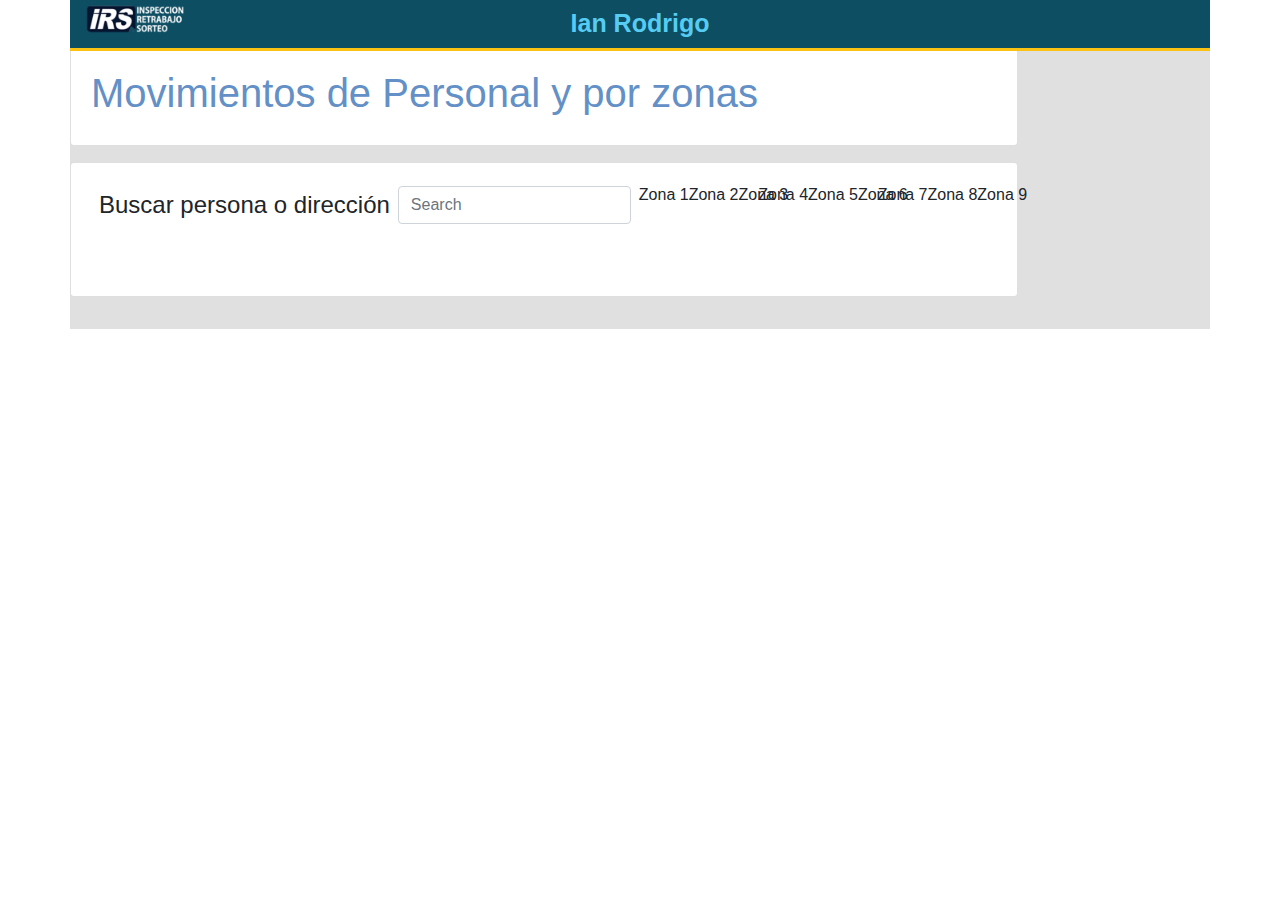
==== movimientos_personal.html @ 2532d821 "Subo la pagina de personal" ====
<!DOCTYPE html>
<html lang="es">
<head>
  <meta http-equiv="Content-Type" content="text/html; charset=UTF-8">
    
    <meta name="viewport" content="width=device-width, initial-scale=1, shrink-to-fit=no">
    <link rel="icon" href="imagenes/icon_logo_03.gif">
    <title>IRIS Inspeccion, Retrabajo, Sorteo 
  </title>

    <!-- Bootstrap core CSS -->
    <link async href="css/bootstrap.css" rel="stylesheet">
    <link async href="css/carousel.css" rel="stylesheet">
    <link  async rel="stylesheet" href="css/estilos.css">
    <link  async rel="stylesheet" href="https://use.fontawesome.com/releases/v5.3.1/css/all.css" integrity="sha384-mzrmE5qonljUremFsqc01SB46JvROS7bZs3IO2EmfFsd15uHvIt+Y8vEf7N7fWAU" crossorigin="anonymous">
  </head>
  <style>
   
    #detalles_vivienda, 
    .numerador_ordenes_l1, 
    .numerador_ordenes_l2, 
    .numerador_ordenes_l3,
    #detalle_zonas{
      display: none;
    }
  </style>
  <body>
  


  <!-- Content here -->

<header>
          
<div class="container fixed-top mb-5" style="background: #0E4E63; border-bottom:3px solid #FCC213 ">
    <div class="row">
              <div class="col-md-4 d-none d-md-block"><img src="imagenes/logo.png" alt="IRIS" class="logo_iris"></div>
              <div class="col-sm-6 col-md-4 text-center user_text"> <i class="fas fa-user"></i> Ian Rodrigo </div>  
              <div class="col-sm-6 col-md-4 iconos_menu ">
                <div class="text-center">
                <a href="#"><i class="fas fa-th"></i></a>
                <a href="#"><i class="fas fa-user-cog"></i></a>
                <a href="#"><i class="fas fa-bell"></i></a>
                <a href="#"><i class="fas fa-question-circle"></i></a>                                  
                </div>
              </div>   
  </div> 
</div>       
</header>

<main class="fondo">

<div class="container mt-5" style="background: #E0E0E0;">
  <div class="row">
   

<div class="contenedor_cuerpo">

  <section id="preferencias">
  <div class="card mb-2">
  <div class="card-body">  
  <h1><i class="fas fa-home fa-2x float-let"></i> Movimientos de Personal y por zonas</h1>
  <div>
    

    </div>
  </div>
</div>

<section id="zonas">
  <div class="row">
    <div class="col-md-12 mt-2 mb-2">
      <div class="card">
         <div class="card-body">
            <div class="slider_container">
              <div class="row">
                <div class="col">
                  <form class="form-inline mb-5">
                    <p class="h4 color_azul m-2">Buscar persona o  dirección </p>
                    <input class="form-control mr-sm-2 color_azul_suave" width="100%" type="search" placeholder="Search" aria-label="Buscar" onblur="buscar()">
                </form>
                </div>
                <div class="row">
                    <div class="contenedor" id="box1" onclick="show_zonas()">
                        <div class="numerador_ordenes numerador_ordenes_l1" id="nl1">1</div>
                        <div class="contenido3">
                           <i class="fas fa-home icono_zona"></i> 
                           <p class="contendor_titulo">Zona 1</p>
                             
                        </div>
                    </div>           
                    <div class="contenedor">
                        <div class="numerador_ordenes numerador_ordenes_l1">2</div>
                        <div class="contenido3">
                           <i class="fas fa-home icono_zona"></i> 
                            <p class="contendor_titulo">Zona 2</p>
                        </div>
                    </div>                       
                    <div class="contenedor">
                        <div class="numerador_ordenes numerador_ordenes_l1">3</div>
                        <div class="contenido3">
                            <i class="fas fa-home icono_zona"></i> 
                            <p class="contendor_titulo">Zona 3</p> 
                        </div>
                    </div>           
                </div>
                <div class="row">
                    <div class="contenedor">
                        <div class="numerador_ordenes numerador_ordenes_l2">4</div>
                        <div class="contenido3">
                        <i class="fas fa-home icono_zona"></i> 
                           <p class="contendor_titulo">Zona 4</p>
                        </div>
                    </div>           
                    <div class="contenedor">
                        <div class="numerador_ordenes numerador_ordenes_l2">5</div>
                        <div class="contenido3">
                        <i class="fas fa-home icono_zona"></i> 
                            <p class="contendor_titulo">Zona 5</p>   
                        </div>
                    </div>                       
                    <div class="contenedor">
                        <div class="numerador_ordenes numerador_ordenes_l2">6</div>
                        <div class="contenido3">
                      <i class="fas fa-home icono_zona"></i> 
                            <p class="contendor_titulo">Zona 6</p>
                        </div>
                    </div>           
                </div>
                <div class="row">
                    <div class="contenedor">
                        <div class="numerador_ordenes numerador_ordenes_l3">7</div>
                        <div class="contenido3">
                        <i class="fas fa-home icono_zona"></i> 
                            <p class="contendor_titulo">Zona 7</p>
                        </div>
                    </div>           
                    <div class="contenedor">
                        <div class="numerador_ordenes numerador_ordenes_l3">8</div>
                        <div class="contenido3">
                        <i class="fas fa-home icono_zona"></i> 
                            <p class="contendor_titulo">Zona 8</p>
                        </div>
                    </div>                     
                    <div class="contenedor">
                        <div class="numerador_ordenes numerador_ordenes_l3">9</div>
                        <div class="contenido3">
                        <i class="fas fa-home icono_zona"></i> 
                           <p class="contendor_titulo">Zona 9</p> 
                    </div>
            </div>
     </div> 
         </div>
        

      </div>



    </div>
    
  </div>
  


</section>






<section id="detalle_zonas">
<div class="row">
  <div class="col-md-4">
      <div class="card">
     <div class="card-body">
       
        <i class="fas fa-home fa-2x m-2" style="color: #56CCF2;"></i>
        <i class="fas fa-home fa-2x m-2" style="color: #56CCF2;"></i>   
        <i class="fas fa-home fa-2x m-2" style="color: #56CCF2;"></i>
        <i class="fas fa-home fa-2x m-2" style="color: #710404;"></i>
        <i class="fas fa-home fa-2x m-2" style="color: #56CCF2;"></i>
        <i class="fas fa-home fa-2x m-2" style="color: #56CCF2;"></i>
        <i class="fas fa-home fa-2x m-2" style="color: #710404;"></i>
        <i class="fas fa-home fa-2x m-2" style="color: #56CCF2;"></i>
        <i class="fas fa-home fa-2x m-2" style="color: #56CCF2;"></i>

     </div> 
                                         
    </div> 

     <p class="text-center mt-2 "><a href="#" class="btn btn-primary btn-lg" onclick="show_detalles()">Detalles de vivienda</a>  </p>        
    </div>
  <div class="col-md-8">
    <div class="card">
      <div class="card-body">
         <h4><i class="fas fa-home fa-lg m-2" style="color: #56CCF2;"></i> Valladolid no 40  <br>Col. Roma Del Valle, Cp. 07810</h4>
       <iframe src="https://www.google.com/maps/embed?pb=!1m18!1m12!1m3!1d60219.04580236833!2d-99.19758473978743!3d19.382555433119457!2m3!1f0!2f0!3f0!3m2!1i1024!2i768!4f13.1!3m3!1m2!1s0x0%3A0xa90a54df60c5d1a0!2sBuddhist%20center%20of%20Mexico%20City%20AC!5e0!3m2!1sen!2smx!4v1584397270337!5m2!1sen!2smx" width="100%" height="100%" frameborder="0" style="border:0;" allowfullscreen="" aria-hidden="false" tabindex="0"></iframe>
         
   
    
      </div>
    </div>
  </div>
</div>
</section>
<section id="detalles_vivienda">
  <div class="card mb-2 mt-5">
    <div class="card-header">
    <div class="row">
        <div class="col-md-9">
          <h4><i class="fas fa-home fa-lg m-10 float-let" style="color: #56CCF2;"></i> Valladolid Num.40 Int 101  <br>Col. Valle Sur, Municipio: Benito Juarez. C.P 07810</h4>
        
      </div>
      <div class="col-md-3"><i class="fas fa-chevron-circle-left fa-2x" style="color: #56CCF2;"></i>
      <strong>Regresar a Zonas</strong></div>
    </div>
     
    
    </div>
    <div class="card-body"> 
        <ul class="nav nav-pills">
  <li class="nav-item dropdown">
    <a class="nav-link active dropdown-toggle mr-2" data-toggle="dropdown" href="#" role="button" aria-haspopup="true" aria-expanded="false">Datos Inquilinos</a>
    <div class="dropdown-menu">
      <a class="dropdown-item" href="#">Código QR</a>
      <a class="dropdown-item" href="#">Datos Generales</a>
      <a class="dropdown-item" href="#">Historial de Vivienda</a>
      <a class="dropdown-item" href="#">Mobiliario</a>
      <a class="dropdown-item" href="#">Colaboradores</a>
      <a class="dropdown-item" href="#">Reparacioness</a>
      
  </li>
  <li class="nav-item dropdown">
    <a class="nav-link active dropdown-toggle" data-toggle="dropdown" href="#" role="button" aria-haspopup="true" aria-expanded="false">Datos Inmueble</a>
    <div class="dropdown-menu">
      <a class="dropdown-item" href="#">Código QR</a>
      <a class="dropdown-item" href="#">Check list vivienda</a>
      <a class="dropdown-item" href="#">Check list mobiliario</a>
      <a class="dropdown-item" href="#">Reparaciones</a>     
  </li>
  <li class="nav-item">
    <a class="nav-link " href="#" tabindex="-1" aria-disabled="true">Reportes de la  vivienda</a>
  </li>
</ul>
   

     </div>
    



  </div>




  <div class="card mb-2">
  <div class="card-body">
    <h2>CODIGO QR</h2>

<div class="row">
  <div class="col-md-4">
     <div class="form-group">
    <label for="exampleFormControlSelect1">Seleccione Año</label>
    <select class="form-control" id="exampleFormControlSelect1">
      <option>1970</option>
      <option>1973</option>
      <option>1974</option>      
    </select>
  </div>
</div> 

  <div class="col-md-4">
    <div class="form-group">
    <label for="exampleFormControlSelect1">Mes</label>
    <select class="form-control" id="exampleFormControlSelect1">
      <option>1970</option>
      <option>1973</option>
      <option>1974</option>      
    </select>
  </div>   
  </div>

  <div class="col-md-4">
   <div class="form-group">
    <label for="exampleFormControlSelect1">Supervisor</label>
    <select class="form-control" id="exampleFormControlSelect1">
      <option>1970</option>
      <option>1973</option>
      <option>1974</option>      
    </select>
  </div>

  </div>
</div>

</div>



 <div class="card mb-2 mt-2">
    <div class="card-body">
      <table class="table table-dark">
  <thead>
    <tr>
      <th scope="col">#</th>
      <th scope="col">Mes</th>
      <th scope="col">Rentas</th>
      <th scope="col">Servicios</th>
      <th scope="col">Acciones</th>
    </tr>
  </thead>
  <tbody>
    <tr>
      <th scope="row">1</th>
      <td>Enero</td>
      <td>Pendiente</td>
       <td>Pendiente</td>
       <td><button type="button" class="btn btn-info">Editar</button></td>
    </tr>
    <tr>
      <th scope="row">2</th>
      <td>Febrero</td>
       <td>Pendiente</td>
        <td>Pendiente</td>
       <td><button type="button" class="btn btn-info">Editar</button></td>
    </tr>
    <tr>
      <th scope="row">3</th>
      <td>Marzo</td>
       <td>Pendiente</td>
        <td>Pendiente</td>
      <td><button type="button" class="btn btn-info">Editar</button></td>
    </tr>
  </tbody>
</table>

 <p class="text-center mt-2 "><a href="#" class="btn btn-primary btn-lg">Editar Tabla</a>  </p> 
    </div>
  </div>
</div>

  
  
</section>


<!--editar datos-->

      

    
   
</div>
</section>
</div>

&nbsp;


</main>


  <!-- ./Footer -->
<script>

    function show_zonas(){
    zonas = document.getElementById('zonas');
    detalles_zonas = document.getElementById('detalles_vivienda');
    detalle_zonas.style.display = 'block';
    zonas.style.display = 'none';
   }


   function show_detalles(){
    detalles_vivienda = document.getElementById('detalles_vivienda');
    detalles_vivienda.style.display = 'block';
   }


   function buscar() {
  var x = document.getElementById("box1");
      b = document.getElementById('nl1');
      b.style.display = 'block';
   x.style.background = 'orange';


}



</script>
     

 




      






      




 
  



    <!-- Bootstrap core JavaScript
    ================================================== -->
    <!-- Placed at the end of the document so the pages load faster -->
  <script src="js/jquery-3.3.1.min.js"></script>
   <script src="https://cdnjs.cloudflare.com/ajax/libs/popper.js/1.14.7/umd/popper.min.js" integrity="sha384-UO2eT0CpHqdSJQ6hJty5KVphtPhzWj9WO1clHTMGa3JDZwrnQq4sF86dIHNDz0W1" crossorigin="anonymous"></script>
    <script src="js/bootstrap.js"></script>





</body></html>
---- css/carousel.css ----
/* CUSTOMIZE THE CAROUSEL
-------------------------------------------------- */

/* Carousel base class */
.carousel {
  margin-bottom: 4rem;
  -webkit-box-shadow: 10px 10px 19px 0px rgba(0,0,0,0.75);
-moz-box-shadow: 10px 10px 19px 0px rgba(0,0,0,0.75);
box-shadow: 10px 10px 19px 0px rgba(0,0,0,0.75);

}
/* Since positioning the image, we need to help out the caption */
.carousel-caption {
  position: relative;
  margin-left: 15em;
  margin-right: 5em;
  margin-top: 40px;
  z-index: 10;
  color:#000;
  
  text-align: center;
 }


/* Declare heights because of positioning of img element */
.carousel-item {
  height: 18rem;
  background-color: #fff;
    
}
.carousel-item > img {
  position: absolute;
  top: 0;
  left: 0;
  min-width: 100%;
}


.carousel-caption_izq {
    position: relative;
  
     margin-top: 20px;
    z-index: 10;
    left: -20%;
 
    padding-top: 20px;
    padding-bottom: 20px;
    color: #fff;
    text-align: center;
}

.boton_naranja{
  background-color: #e1843e;
}

/* MARKETING CONTENT
-------------------------------------------------- */

/* Center align the text within the three columns below the carousel */
.marketing .col-lg-4 {
  margin-bottom: 1.5rem;
  text-align: center;
}

.marketing h2 {
    font-weight: 400;
}

.marketing_titulo {
 
  text-align: center;
  font-size: 1.5em;
  color: #000;
   line-height: -10px;
}


.marketin_sub_titulo {
  font-weight: 400;
  text-align: center;
  font-size: 3em;
  color:#fff;

  
}

.marketing_texto {
  font-size: 1.2em;
  color: #000;

}



/* Center align the text within the three columns below the carousel */
.marketing .col-lg-4 {
  margin-bottom: 1.5rem;
  text-align: center;
}
.marketing h2 {
  font-weight: 400;
}
.marketing .col-lg-4 p {
  margin-right: .75rem;
  margin-left: .75rem;
}


/* Featurettes
------------------------- */

.featurette {
  background: url(../imagenes/tarot-2414239-1920-700x467.jpg);
  background-repeat: no-repeat;
  background-size: cover;
  background-color:red;
  color: white;
  padding:20px;
}


.fondo_cursos {
   background: url(../imagenes/logokvesoterica-interno_05.jpg);
  background-repeat:repeat;
  padding: 20px;
 

}



.featurette p {
  color: white;
}

.featurette  a {
  color: white;
  text-decoration:none;
  font-size: 2em;
}

.featurette-divider {
  margin: 5rem 0; /* Space out the Bootstrap <hr> more */
}

/* Thin out the marketing headings */
.featurette-heading {
  font-weight: 300;
  line-height: 1;
   font-size: 3em;
  letter-spacing: -.05rem;
  color: white;
}


/* RESPONSIVE CSS
-------------------------------------------------- */

@media (max-width: 992px) { 
 



}

@media (min-width: 62em) {
  .featurette-heading {
    margin-top: 7rem;
  }
}


@media (max-width:767px){

  .featurette-heading {
  font-weight: 300;
  line-height: 1;
   font-size: 2em;
  letter-spacing: -.05rem;
  color: white;
}

.carousel {
  margin-bottom: 1rem;

}

.carousel-caption {
    margin-left: -13%;
    margin-top: 27px;
    z-index: 10;
    color: #000;
}

.carousel-caption_izq{
    position: relative;
    margin-left:27%;
    margin-top: 8px;
    z-index: 10;
    color: #000;
    text-align: center;

}



.carousel-item > img {

 display: none;
}

.carousel-item {background: #306a98;}

.marketing_titulo {
 
  text-align: center;
  font-size: 1.5em;
  color: #000;
    margin:-10px;
   font-weight: bold;
}

.marketin_sub_titulo {
  font-weight: 400;
  text-align: center;
  font-size: 2.5em;

  margin:-10px;
  color:#fff;

  
}
.marketing_texto {
  font-size: 1em;
    font-weight: bold;
  color: #000;

}



}
---- css/estilos.css ----
.logo_iris{
  width: 100px;
  margin-top: 5px;
}



.boton_seccion{
  height: 50px;
  background: white;
  border-radius: 15px;
  margin:10px;
   
}


.texto_botones {
  padding: 10px;
  width: 95%;
  font-weight: bold;
  font-size: 1em;
  color:#000;
  line-height:1.2em;
  z-index: 10;
  cursor: pointer;
 
}


.parte_menu{
  width: 70px;
  height: 50px;
  background: #36AE0C;
  float: left;
  border-radius: 15px 0px 0px 15px;
-moz-border-radius: 15px 0px 0px 15px;
-webkit-border-radius: 15px 0px 0px 15px;
border: 0px solid #000000;
color:#fff;
margin-right: 5px;
transition: width 1s;
cursor: pointer;
}

.amarilo_trabajo {
  background: #FCC213;
}

.azul_soporte {
  background: #56CCF2;
}

.naranja_admin{
  background:#E87810; 

}

.parte_menu:hover {
  width: 150px;
  transition-timing-function: ease;
}

.azul_iris_fondo{
  background: #0E4E63;
}

.fondo_cliente{
  background-image: url("../imagenes/cliente.jpg");
}

.cuadro_forma{
  width: 70%;
  margin:auto;
  margin-top: 100px;
  margin-bottom: 200px;
  background: orange;
  padding: 50px;
}

.titulo_seccion {
  margin-top: 10px;
  display: inline-block;
  font-size: 1.3em;
  font-weight: bold;
  border-bottom:solid 3px #56CCF2;
  padding: 2px;

}
.iconos_menu  a {
  color:white;
  font-size: 1.7em;
  padding: 5px;
  margin-top: 10px;
}

.iconos_menu  a:hover {
  color:#C3EEFC;
  font-size: 1.7em;
  padding: 5px;
  margin-top: 10px;
}

.user_text{
  font-size: 25px;
  color:#56CCF2;
  font-weight: bold;
  padding: 5px;                                                                                                             
}

video {
  width: 100%;
}

.espacio_up {
	margin-top: 19px;

}

.imagen_card{
  width: 18rem
}

.navbar-custom {
	background-color: #f992fa;
   	z-index: 100;
   	padding: 0px;

}


.navbar-dark .navbar-nav .nav-link {
    color: #fff;
     font-size: 1em;
}


.navbar-dark .navbar-nav .nav-link:hover {
    color: #a708a9;
   
}


.dropdown-menu {
    position: absolute;

    top: 100%;
    left: 0;
    z-index: 1000;
    display: none;
    float: left;
    min-width: 10rem;
    padding: .5rem 0;
    margin: .125rem 0 0;
    
    color: #97989c;
    text-align: left;
  
  
    
    background-clip: padding-box;
    border: 2px solid #5c8072;
    border-radius: .25rem;
}



.input_buscador{
	width:300px;
	margin-right: 10px;    
	margin-top: 10px;
	background-color: #ebe8e8;
	border-color:#ebe8e8;
}

.contenedor_forma {
	padding:20px;
	box-sizing: border-box;
	border-radius: 10px;
	width: 100%;
	margin-top: 70%;
	max-width: 600px;
	/* Permalink - use to edit and share this gradient: https://colorzilla.com/gradient-editor/#f7f3f2+0,e3e3e3+100 */
background: #f7f3f2; /* Old browsers */

background: -moz-linear-gradient(top,  #f7f3f2 0%, #e3e3e3 100%); /* FF3.6-15 */
background: -webkit-linear-gradient(top, #f7f3f2 0%,#e3e3e3 100%); /* Chrome10-25,Safari5.1-6 */
background: linear-gradient(to bottom,  #f7f3f2 0%,#e3e3e3 100%); /* W3C, IE10+, FF16+, Chrome26+, Opera12+, Safari7+ */

 -webkit-box-shadow: 3px 17px 29px 3px rgba(0,0,0,0.35);
-moz-box-shadow: 3px 17px 29px 3px rgba(0,0,0,0.35);
box-shadow: 3px 17px 29px 3px rgba(0,0,0,0.35);
}


.contenedor_forma_titulo {
	color: #6390C6;
	line-height: 2em;
	border-bottom: 1px solid;
	font-weight: bold;
  }





.jumbotron {
    padding: 4rem 3rem;
    background-color: #e9ecef;
    border-radius: 0.3rem;
    margin-bottom: 0px
}

.subtexto {
	color: #ffa323;
	font-size: 40px;
}

h1 {
	color: #6390C6;
}







.btn-default
{
  background-color: #e7790a;
  color:#FFF;
  border-color: #e7790a;
  border-radius: 5px;
}
.btn-default:hover, .btn-default:focus, .btn-default:active, .btn-default.active, .open .dropdown-toggle.btn-default {

  background-color: #dd3906;
  color:#FFF;
  border-color: #e36824;
 }



.footer_menu ul {
  list-style-type: none;
  margin: 0;
  padding: 0;
  overflow: hidden;
  background-color: #333333;
}

.footer_menu li {
  float: left;
}



.footer_menu li a:hover {
	list-style-type: none;
 
}




section .section-title {
    text-align: center;
    color: #007b5e;
    margin-bottom: 50px;
    text-transform: uppercase;
}
#footer {
    padding-top: 30px;
    padding-bottom: 30px;
    background-color: #8f0faf;
   
}
 .legales_titulo{
 	font-size: 1.1rem;
 	font-weight: 500;
    line-height: 1.2;
	padding-left: 10px;
    border-bottom: 1px solid #eeeeee;
    padding-bottom: 6px;
    margin-bottom: 20px;
    color:#ffffff;
}


.copy{ color:white; font-size: 1rem;}


#footer ul.social li{
	padding: 3px 0;
}
#footer ul.social li a i {
    margin-right: 5px;
	font-size:3em;
	
}

#footer ul.social li a,
#footer ul.quick-links li a{
	color:#ffffff;
}

#footer ul.quick-links li{
	padding: 3px 0;
	
}
#footer ul.quick-links li:hover{
}




.nav-link {
    display: block;
   padding: 0.5rem 12px;
    color: #838488;
    
}

.nav-link {
    display: block;
    padding: 0.5rem 1rem;
}
.nav-link:hover {
    display: block;
    padding: 0.5rem 1rem;
    color: #fff;
}


.bode_menu_footer{
  border-right: 1px solid #838488;

}

/* MARKETING CONTENT
-------------------------------------------------- */



@media (max-width: 992px) { 


.fondo{

	    margin-bottom: 50px;
		
	}

}



@media (max-width:767px){

.nav-link {
    display: block;
    padding: 0.5rem 0.5rem;
    color: #838488;
   
}

.imagen_card{
  width: 100%;
} 
.copy{
  text-align: center;
}

.bode_menu_footer{
  border-right: none;}




#footer ul.social li img {
    padding: 3px 0;
    width: 70%;
}


.user_text{
  font-size: 15px;
  color:#56CCF2;
  font-weight: bold;
  padding: 5px;                                                                                                             
}



.carousel-indicators{
	/*display: none;*/
}




.navbar-custom {
	background-color: #f992fa;
   	z-index: 100;
   	padding: 0px;
}


.navbar-dark .navbar-nav .nav-link {
    color: #fff;
    font-size: 15px;
    box-sizing: border-box;
    padding:7px;
    border-bottom: 1px solid #fff;
}


.navbar-dark .navbar-nav .nav-link:hover {
    color: #fff;
    background-color: #06603d;
}



}



@media only screen and (max-width: 600px) {

.nav-link {
    display: block;
    padding: 0.5rem 1rem;
    color: #838488;
   
}


.fondo{
		/* Permalink - use to edit and share this gradient: https://colorzilla.com/gradient-editor/#d3d2d0+0,e5e1e2+100 */
background: #d3d2d0; /* Old browsers */

background: linear-gradient(to bottom,  #fff 0%,#fff 100%); /* W3C, IE10+, FF16+, Chrome26+, Opera12+, Safari7+ */
margin-bottom: 100px;

}
.logo  {
	margin-top: 5px;
	text-align: center;
}

.iconos_menu   {
 margin:auto;
}

.iconos_menu  a {
  color:white;
  font-size: 1.3em;
  padding: 10px;
  margin-top: 10px;
}

.contenedor_forma {
margin-top: 5%;
	}



}
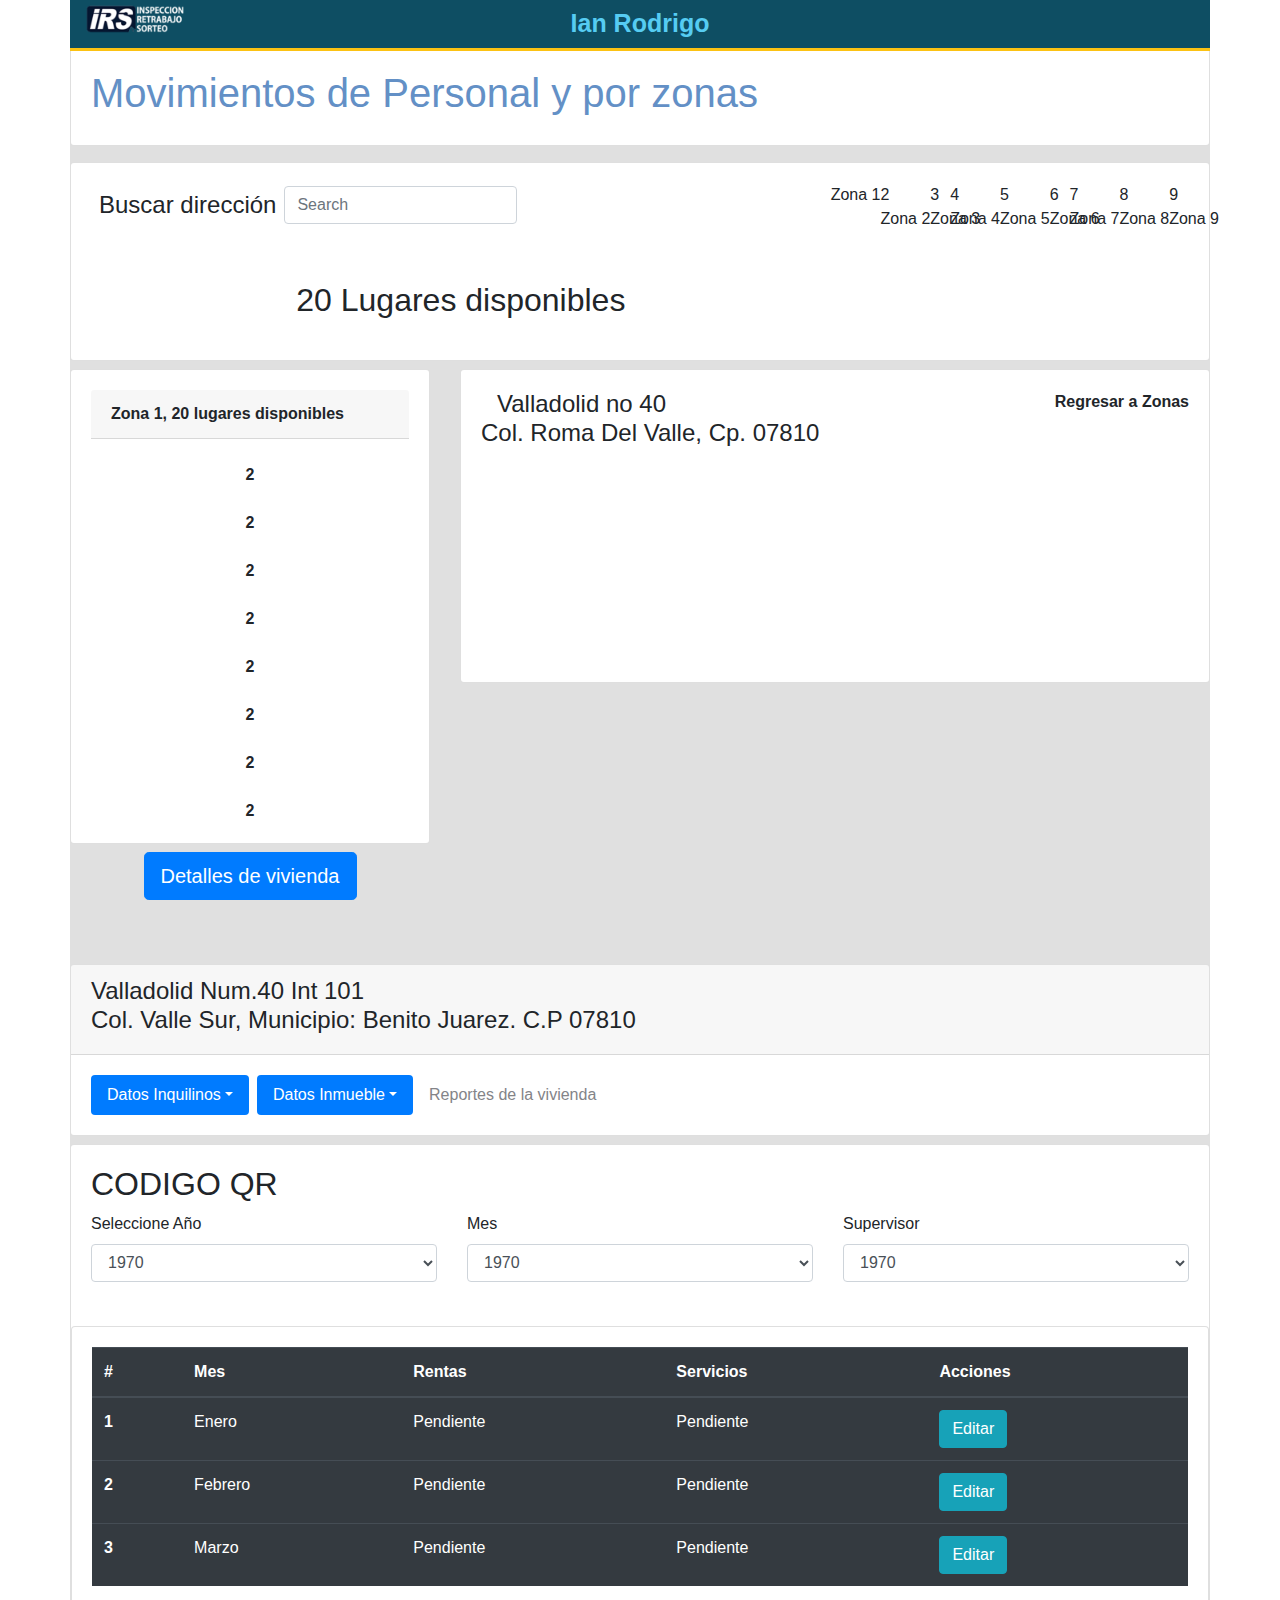
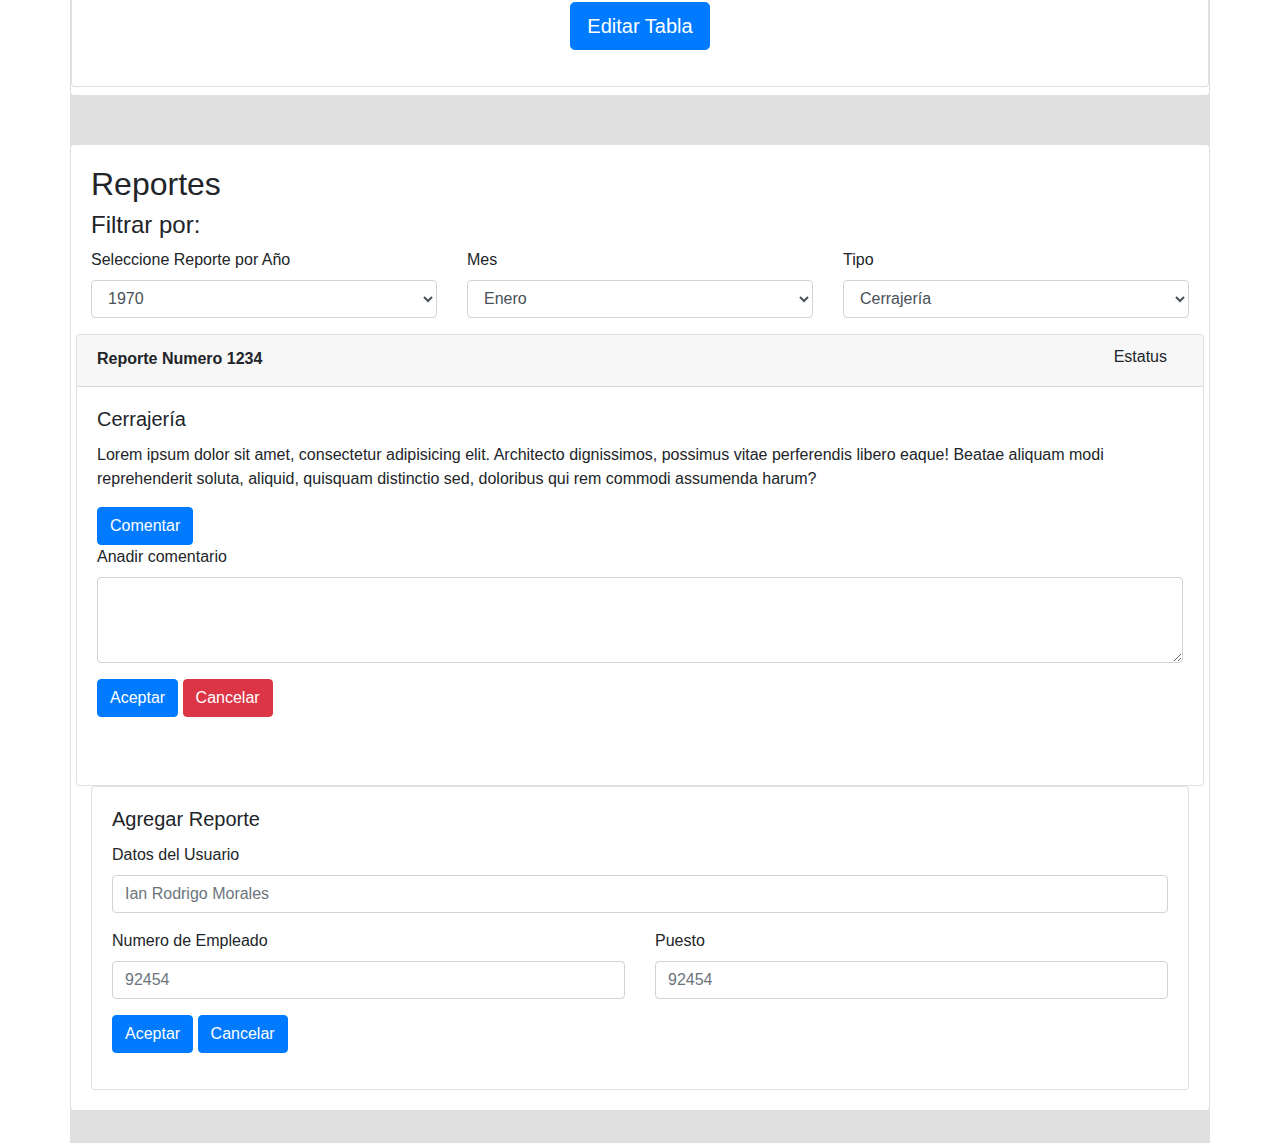
==== commit e47df602: "Hecho los cambios" ====
--- a/movimientos_personal.html
+++ b/movimientos_personal.html
@@ -16,14 +16,15 @@
     <link  async rel="stylesheet" href="https://use.fontawesome.com/releases/v5.3.1/css/all.css" integrity="sha384-mzrmE5qonljUremFsqc01SB46JvROS7bZs3IO2EmfFsd15uHvIt+Y8vEf7N7fWAU" crossorigin="anonymous">
   </head>
   <style>
-   
+   /*
     #detalles_vivienda, 
     .numerador_ordenes_l1, 
     .numerador_ordenes_l2, 
     .numerador_ordenes_l3,
-    #detalle_zonas{
+    #detalle_zonas,
+    #notas{
       display: none;
-    }
+    }*/
   </style>
   <body>
   
@@ -60,7 +61,7 @@
   <section id="preferencias">
   <div class="card mb-2">
   <div class="card-body">  
-  <h1><i class="fas fa-home fa-2x float-let"></i> Movimientos de Personal y por zonas</h1>
+  <h1><i class="fas fa-home fa-2x float-let"></i> Movimientos de Personal y por zonas </h1>
   <div>
     
 
@@ -77,18 +78,21 @@
               <div class="row">
                 <div class="col">
                   <form class="form-inline mb-5">
-                    <p class="h4 color_azul m-2">Buscar persona o  dirección </p>
+                    <p class="h4 color_azul m-2">Buscar  dirección </p>
                     <input class="form-control mr-sm-2 color_azul_suave" width="100%" type="search" placeholder="Search" aria-label="Buscar" onblur="buscar()">
+
                 </form>
+                 <p class="text-center" style="font-size: 2em;"> 20 Lugares disponibles</p>
                 </div>
                 <div class="row">
                     <div class="contenedor" id="box1" onclick="show_zonas()">
-                        <div class="numerador_ordenes numerador_ordenes_l1" id="nl1">1</div>
-                        <div class="contenido3">
+
+                        <div class="numerador_ordenes numerador_ordenes_l1" id="nl1"><i class="fas fa-check "></i></div>
+                        <div class="contenido3" >
                            <i class="fas fa-home icono_zona"></i> 
-                           <p class="contendor_titulo">Zona 1</p>
-                             
-                        </div>
+                           <p class="contendor_titulo">Zona 1</p>                           
+                        </div>
+                     
                     </div>           
                     <div class="contenedor">
                         <div class="numerador_ordenes numerador_ordenes_l1">2</div>
@@ -176,28 +180,68 @@
   <div class="col-md-4">
       <div class="card">
      <div class="card-body">
-       
-        <i class="fas fa-home fa-2x m-2" style="color: #56CCF2;"></i>
-        <i class="fas fa-home fa-2x m-2" style="color: #56CCF2;"></i>   
-        <i class="fas fa-home fa-2x m-2" style="color: #56CCF2;"></i>
-        <i class="fas fa-home fa-2x m-2" style="color: #710404;"></i>
-        <i class="fas fa-home fa-2x m-2" style="color: #56CCF2;"></i>
-        <i class="fas fa-home fa-2x m-2" style="color: #56CCF2;"></i>
-        <i class="fas fa-home fa-2x m-2" style="color: #710404;"></i>
-        <i class="fas fa-home fa-2x m-2" style="color: #56CCF2;"></i>
-        <i class="fas fa-home fa-2x m-2" style="color: #56CCF2;"></i>
-
-     </div> 
-                                         
+          <div class="card-header">
+    <strong>Zona 1, 20 lugares disponibles</strong>
+  </div>
+       <div  class="box_casa">
+        <div class="text-center"> <i class="fas fa-home fa-2x m-2" style="color: #56CCF2;"></i></div>
+        <div class="text-center"> <strong>2</strong></div>
+       </div>
+
+       <div  class="box_casa">
+        <div class="text-center"> <i class="fas fa-home fa-2x m-2" style="color: #56CCF2;"></i></div>
+        <div class="text-center"> <strong>2</strong></div>
+       </div>
+
+
+       <div  class="box_casa">
+        <div class="text-center"> <i class="fas fa-home fa-2x m-2" style="color: #56CCF2;"></i></div>
+        <div class="text-center"> <strong>2</strong></div>
+       </div>
+
+
+       <div  class="box_casa">
+        <div class="text-center"> <i class="fas fa-home fa-2x m-2" style="color:  #710404;"></i></div>
+        <div class="text-center"> <strong>2</strong></div>
+       </div>
+
+       <div  class="box_casa">
+        <div class="text-center"> <i class="fas fa-home fa-2x m-2" style="color: #56CCF2;"></i></div>
+        <div class="text-center"> <strong>2</strong></div>
+       </div>
+
+        <div  class="box_casa">
+        <div class="text-center"> <i class="fas fa-home fa-2x m-2" style="color: #56CCF2;"></i></div>
+        <div class="text-center"> <strong>2</strong></div>
+       </div>
+
+
+        <div  class="box_casa">
+        <div class="text-center"> <i class="fas fa-home fa-2x m-2" style="color: #56CCF2;"></i></div>
+        <div class="text-center"> <strong>2</strong></div>
+       </div>
+
+        <div  class="box_casa">
+        <div class="text-center"> <i class="fas fa-home fa-2x m-2" style="color: #56CCF2;"></i></div>
+        <div class="text-center"> <strong>2</strong></div>
+       </div>
+
+
+    </div>                                     
     </div> 
 
-     <p class="text-center mt-2 "><a href="#" class="btn btn-primary btn-lg" onclick="show_detalles()">Detalles de vivienda</a>  </p>        
+     <p class="text-center mt-2 "><a href="#" class="btn btn-primary btn-lg" onclick="show_detalles()" data-toggle="tooltip" data-placement="top" title="Tooltip on top">Detalles de vivienda</a>  </p>        
     </div>
   <div class="col-md-8">
     <div class="card">
       <div class="card-body">
+        <div style="float: right;"><i class="fas fa-chevron-circle-left fa-2x" style="color: #56CCF2;"></i>
+      <strong>Regresar a Zonas</strong></div>
          <h4><i class="fas fa-home fa-lg m-2" style="color: #56CCF2;"></i> Valladolid no 40  <br>Col. Roma Del Valle, Cp. 07810</h4>
-       <iframe src="https://www.google.com/maps/embed?pb=!1m18!1m12!1m3!1d60219.04580236833!2d-99.19758473978743!3d19.382555433119457!2m3!1f0!2f0!3f0!3m2!1i1024!2i768!4f13.1!3m3!1m2!1s0x0%3A0xa90a54df60c5d1a0!2sBuddhist%20center%20of%20Mexico%20City%20AC!5e0!3m2!1sen!2smx!4v1584397270337!5m2!1sen!2smx" width="100%" height="100%" frameborder="0" style="border:0;" allowfullscreen="" aria-hidden="false" tabindex="0"></iframe>
+        
+           
+
+       <iframe src="https://www.google.com/maps/embed?pb=!1m18!1m12!1m3!1d60219.04580236833!2d-99.19758473978743!3d19.382555433119457!2m3!1f0!2f0!3f0!3m2!1i1024!2i768!4f13.1!3m3!1m2!1s0x0%3A0xa90a54df60c5d1a0!2sBuddhist%20center%20of%20Mexico%20City%20AC!5e0!3m2!1sen!2smx!4v1584397270337!5m2!1sen!2smx" width="100%" height="200px" frameborder="0" style="border:0;" allowfullscreen="" aria-hidden="false" tabindex="0"></iframe>
          
    
     
@@ -214,8 +258,7 @@
           <h4><i class="fas fa-home fa-lg m-10 float-let" style="color: #56CCF2;"></i> Valladolid Num.40 Int 101  <br>Col. Valle Sur, Municipio: Benito Juarez. C.P 07810</h4>
         
       </div>
-      <div class="col-md-3"><i class="fas fa-chevron-circle-left fa-2x" style="color: #56CCF2;"></i>
-      <strong>Regresar a Zonas</strong></div>
+     
     </div>
      
     
@@ -342,9 +385,115 @@
     </div>
   </div>
 </div>
-
-  
-  
+</section>
+<section>
+  <div class="card mb-2 mt-5">
+    <div class="card-body">
+      <div class="row">
+        <div class="col-md-12">
+           <h2>Reportes</h2>
+
+              
+<div class="row">
+      <div class="col"><h4 class="color_azul"> <i class="fas fa-filter color_azul"></i>Filtrar por:</h4></div>
+</div>
+  <div class="row">
+      <div class="col-md-4">
+          <div class="form-group">
+          <label for="exampleFormControlSelect1">Seleccione Reporte por Año</label>
+          <select class="form-control" id="exampleFormControlSelect1">
+            <option>1970</option>
+            <option>1973</option>
+            <option>1974</option>      
+          </select>
+        </div>
+      </div> 
+      <div class="col-md-4">
+          <div class="form-group">
+          <label for="exampleFormControlSelect1">Mes</label>
+          <select class="form-control" id="exampleFormControlSelect1">
+            <option>Enero</option>
+            <option>Febrero</option>
+            <option>Marzo</option>      
+          </select>
+        </div>   
+      </div>
+  <div class="col-md-4">
+   <div class="form-group">
+    <label for="exampleFormControlSelect1">Tipo</label>
+    <select class="form-control" id="exampleFormControlSelect1">
+      <option>Cerrajería</option>
+      <option>Plolmeria</option>
+      <option>Matieriales Varios</option>      
+    </select>
+  </div>
+
+
+</div>
+
+<div class="card">
+  <div class="card-header color_azul_suave">
+    <strong>Reporte Numero 1234</strong>
+
+    <div class="float-right"><h6 style="float: left;">Estatus</h6><i class="fas fa-traffic-light fa-lg mx-2" style="color:green; "></i></div>
+  </div>
+      <div class="card-body">
+        <div id="repo1">
+        <h5 class="card-title">Cerrajería</h5>
+        <p class="card-text">Lorem ipsum dolor sit amet, consectetur adipisicing elit. Architecto dignissimos, possimus vitae perferendis libero eaque! Beatae aliquam modi reprehenderit soluta, aliquid, quisquam distinctio sed, doloribus qui rem commodi assumenda harum?</p>
+        <a href="#" class="btn btn-primary" onclick="document.getElementById('notas').style.display='block'">Comentar</a>
+
+          <form class="mb-5" id="notas">
+            <div class="form-group">
+              <label for="exampleFormControlInput1">Anadir comentario</label>
+             <textarea class="form-control" id="exampleFormControlTextarea1" rows="3"></textarea>
+            </div>
+             <a href="#" class="btn btn-primary">Aceptar</a>
+               <a href="#" class="btn btn-danger" onclick="document.getElementById('notas').style.display='none'" >Cancelar</a>
+             </form>
+           </div>
+          </div>
+    </div>
+        
+
+
+        </div>
+      </div>
+  </div>
+
+<div class="card">
+             <div class="card-body">
+        <h5 class="card-title">Agregar Reporte</h5>
+
+          <form>
+              <div class="form-group">
+                  <label for="exampleFormControlInput1">Datos del Usuario</label>
+                  <input type="text-center" class="form-control" id="datos_usuarios" placeholder="Ian Rodrigo Morales">
+              </div>
+             <div class="form-group">
+             <div class="row">
+              <div class="col">
+                <label for="exampleFormControlInput1">Numero de Empleado</label>
+              <input type="text-center" class="form-control" id="num_empleado" placeholder="92454">
+              </div>
+              <div class="col">
+                 <label for="exampleFormControlInput1">Puesto </label>
+              <input type="text-center" class="form-control" id="num_empleado" placeholder="92454">
+              </div>
+            </div> 
+          </div>
+          <div class="form-group">
+                   <div class="row">
+                    <div class="col">
+                     <a href="#" class="btn btn-primary">Aceptar</a>
+                     <a href="#" class="btn btn-primary">Cancelar</a>
+                    </div>
+                </div>
+              </div>
+          </form>  
+        </div> 
+      </div>
+
 </section>
 
 
@@ -386,9 +535,12 @@
       b = document.getElementById('nl1');
       b.style.display = 'block';
    x.style.background = 'orange';
-
-
-}
+  }
+
+
+  $(function () {
+  $('[data-toggle="tooltip"]').tooltip()
+})
 
 
 
@@ -428,4 +580,4 @@
 
 
 
-</body></html>  +</body></html>  
